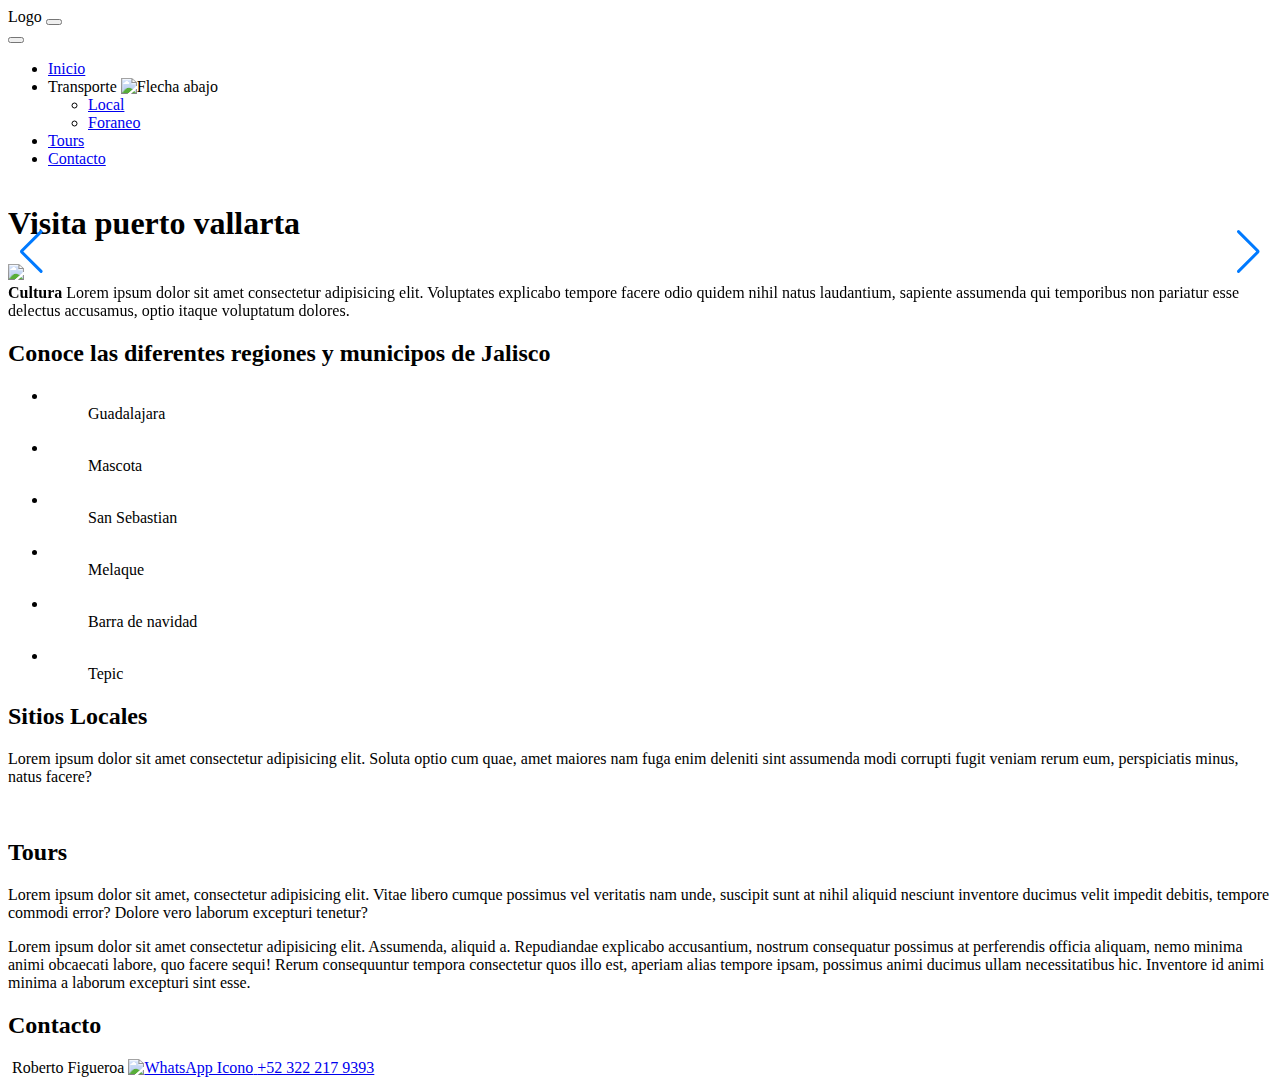
==== index.html @ b2e9001e "My first commit" ====
<!DOCTYPE html>
<html lang="es">
<head>
    <meta charset="UTF-8">
    <meta name="viewport" content="width=device-width, initial-scale=1.0">
    <title>Servicio De Transporte</title>
    <link rel="stylesheet" href="index.css">
    <!-- Font Awesome -->
    <script src="https://kit.fontawesome.com/d99f48a841.js" crossorigin="anonymous"></script>
    <!-- Google Fonts -->
    <link rel="preconnect" href="https://fonts.googleapis.com">
    <link rel="preconnect" href="https://fonts.gstatic.com" crossorigin>
    <link href="https://fonts.googleapis.com/css2?family=Caveat&family=Dancing+Script&family=Lora&display=swap"
        rel="stylesheet">
    <!-- Swiper JS -->
    <link rel="stylesheet" href="https://cdn.jsdelivr.net/npm/swiper@11/swiper-bundle.min.css" />
    <!-- Open Graph -->
    <meta property="og:title" content="Turismo Puerto Vallarta">
    <meta property="og:description" content="Servicio de Tours y transporte en puerto Vallarta Mexico">
    <meta property="og:image" content="/Imagenes/Turistico/sean-oulashin-KMn4VEeEPR8-unsplash.jpg">
    <meta property="og:image:alt" content="alt si la imagen no carga">
</head>
<body id="inicio">
    <header>
        <span class="logo">Logo</span>
        <button aria-controls="navigation" aria-expanded="false" class="bars-menu-btn"></button>
        <nav class="navbar">
            <button aria-controls="navigation" aria-expanded="true" class="close-menu-btn"></button>
            <ul id="navigation">
                <li><a href="#inicio">Inicio</a></li>
                <li id="transportes">
                    <div role="none" class="flex justify-center place-items-center gap-2">
                        <span aria-controls="tipo-transportes" aria >Transporte</span>
                        <img src="./Imagenes/SVG/caret-down-solid.svg" alt="Flecha abajo" role="none" class="smallest-w-icon">
                    </div>
                    <ul class="subnavigation" id="tipo-transportes"
                    aria-expanded="false">
                        <li aria-hidden="true"><a href="#local">Local</a></li>
                        <li aria-hidden="true"><a href="#foraneo">Foraneo</a></li>
                    </ul>
                </li>
                <li><a href="#tours">Tours</a></li>
                <li><a href="#contacto">Contacto</a></li>
            </ul>
        </nav>
    </header>
    <main id="hero">

        <section class="swiper" id="main-carrusel">
            <h1 class="title ribbon">Visita puerto vallarta</h1>
            <div class="swiper-wrapper">
                <article class="swiper-slide">
                    <img src="Imagenes/Turistico/filip-gielda-QKrLdkoYDrc-unsplash.jpg" />
                    <div class="swiper-content">
                        <strong>Cultura</strong>
                        <span>Lorem ipsum dolor sit amet consectetur adipisicing elit. Voluptates explicabo tempore facere odio quidem nihil natus laudantium, sapiente assumenda qui temporibus non pariatur esse delectus accusamus, optio itaque voluptatum dolores.</span>
                    </div>
                </article>
                <article class="swiper-slide">
                    <img src="Imagenes/Turistico/josie-josie-ybz7WB39uB4-unsplash.jpg" />
                    <div class="swiper-content">
                        <strong>Playas</strong>
                        <span>Lorem ipsum dolor, sit amet consectetur adipisicing elit. Doloribus nostrum quae fugiat distinctio unde mollitia quaerat ratione ut, illum perspiciatis ea voluptatem, quos aspernatur nobis? Explicabo eius praesentium commodi tempore.</span>
                    </div>
                </article>
                <article class="swiper-slide">
                    <img src="Imagenes/Turistico/roman-lopez-XT2qRE_T1Bs-unsplash.jpg" />
                    <div class="swiper-content">
                        <strong>Parques naturales</strong>
                        <span>Lorem, ipsum dolor sit amet consectetur adipisicing elit. Veniam suscipit ducimus aliquid, facere perspiciatis illum cumque, sapiente tenetur deleniti culpa sequi. Accusantium id perspiciatis sunt, expedita obcaecati ipsam natus incidunt?</span>
                    </div>
                </article>
                <article class="swiper-slide">
                    <img src="Imagenes/Turistico/sean-oulashin-KMn4VEeEPR8-unsplash.jpg" />
                    <div class="swiper-content">
                        <strong>Atracciones</strong>
                        <span>Lorem, ipsum dolor sit amet consectetur adipisicing elit. Laborum voluptas explicabo quibusdam dolorem quia labore, tenetur fugiat praesentium expedita soluta sequi id asperiores rem quos, aspernatur velit in a odio.</span>
                    </div>
                </article>
            </div>
            <div class="swiper-button-next"></div>
            <div class="swiper-button-prev"></div>
            <div class="swiper-pagination"></div>
        </section>
    </main>
    <section id="foraneo" class="bottom">
        <h2>Conoce las diferentes regiones y municipos de Jalisco</h2>
        <ul class="flex-container-wrap" id="foraneo-list">
            <li>
                <figure>
                    <img loading="lazy" src="./Imagenes/Locales/hotel.jpg" alt="">
                    <figcaption>
                        <span>Guadalajara</span>
                        <img src="./Imagenes/SVG/icon-location.svg" alt="">
                    </figcaption>
                </figure>
            </li>
            <li>
                <figure>
                    <img loading="lazy" src="./Imagenes/Locales/hotel.jpg" alt="">
                    <figcaption>
                        <span>Mascota</span>
                        <img src="./Imagenes/SVG/icon-location.svg" alt="">
                    </figcaption>
                </figure>
            </li>
            <li>
                <figure>
                    <img loading="lazy" src="./imagenes/locales/hotel.jpg" alt="">
                    <figcaption>
                        <span>San Sebastian</span>
                        <img src="./Imagenes/SVG/icon-location.svg" alt="">
                    </figcaption>
                </figure>
            </li>
            <li>
                <figure>
                    <img loading="lazy" src="./imagenes/locales/hotel.jpg" alt="">
                    <figcaption>
                        <span>Melaque</span>
                        <img src="./Imagenes/SVG/icon-location.svg" alt="">
                    </figcaption>
                </figure>
            </li>
            <li>
                <figure>
                    <img loading="lazy" src="./imagenes/locales/hotel.jpg" alt="">
                    <figcaption>
                        <span>Barra de navidad</span>
                        <img src="./Imagenes/SVG/icon-location.svg" alt="">
                    </figcaption>
                </figure>
            </li>
            <li>
                <figure>
                    <img loading="lazy" src="./imagenes/locales/hotel.jpg" alt="">
                    <figcaption>
                        <span>Tepic</span>
                        <img src="./Imagenes/SVG/icon-location.svg" alt="">
                    </figcaption>
                </figure>
            </li>
        </ul>
    </section>
    <section id="local" class="top">
            <div class="content">
                
                <h2>Sitios Locales</h2>
                <p class="description">Lorem ipsum dolor sit amet consectetur adipisicing elit. Soluta optio cum quae, amet maiores nam
                    fuga enim deleniti sint assumenda modi corrupti fugit veniam rerum eum, perspiciatis minus, natus facere?</p>
                <div class="flex-container-wrap">
                    <img class="sml-icon" src="./Imagenes/SVG/cafe.svg" alt="">
                    <img class="sml-icon" src="./Imagenes/SVG/hotel.svg" alt="">
                    <img class="sml-icon" src="./Imagenes/SVG/restaurant.svg" alt="">
                </div>
            </div>
            
    </section>
    <section id="tours">
        <h2>Tours</h2>
        <p>Lorem ipsum dolor sit amet, consectetur adipisicing elit. Vitae libero cumque possimus vel veritatis nam unde, suscipit sunt at nihil aliquid nesciunt inventore ducimus velit impedit debitis, tempore commodi error? Dolore vero laborum excepturi tenetur?</p>
        <p>Lorem ipsum dolor sit amet consectetur adipisicing elit. Assumenda, aliquid a. Repudiandae explicabo accusantium, nostrum consequatur possimus at perferendis officia aliquam, nemo minima animi obcaecati labore, quo facere sequi! Rerum consequuntur tempora consectetur quos illo est, aperiam alias tempore ipsam, possimus animi ducimus ullam necessitatibus hic. Inventore id animi minima a laborum excepturi sint esse.</p>
        
    </section>
    <section id="contacto">
        <h2 >Contacto</h2>
        <img class="qr-code" src="./Imagenes/qr-code.png" alt="">
        <span class="contact-name">Roberto Figueroa</span>
        <a href="https://wa.me/523222179393" target="_blank" class="contact-whatsapp-link">
            <img src="Imagenes/SVG/whatsapp.svg" alt="WhatsApp Icono" class="sml-icon">
            <span aria-label="Numero telefonico" class="contact-phone">+52 322 217 9393</span>
        </a>
        
    </section>
    
    <!-- Swiper JS -->
    <script src="https://cdn.jsdelivr.net/npm/swiper@11/swiper-bundle.min.js"></script>
    <!-- Script -->
    <script src="index.js"></script>
</body>
</html>
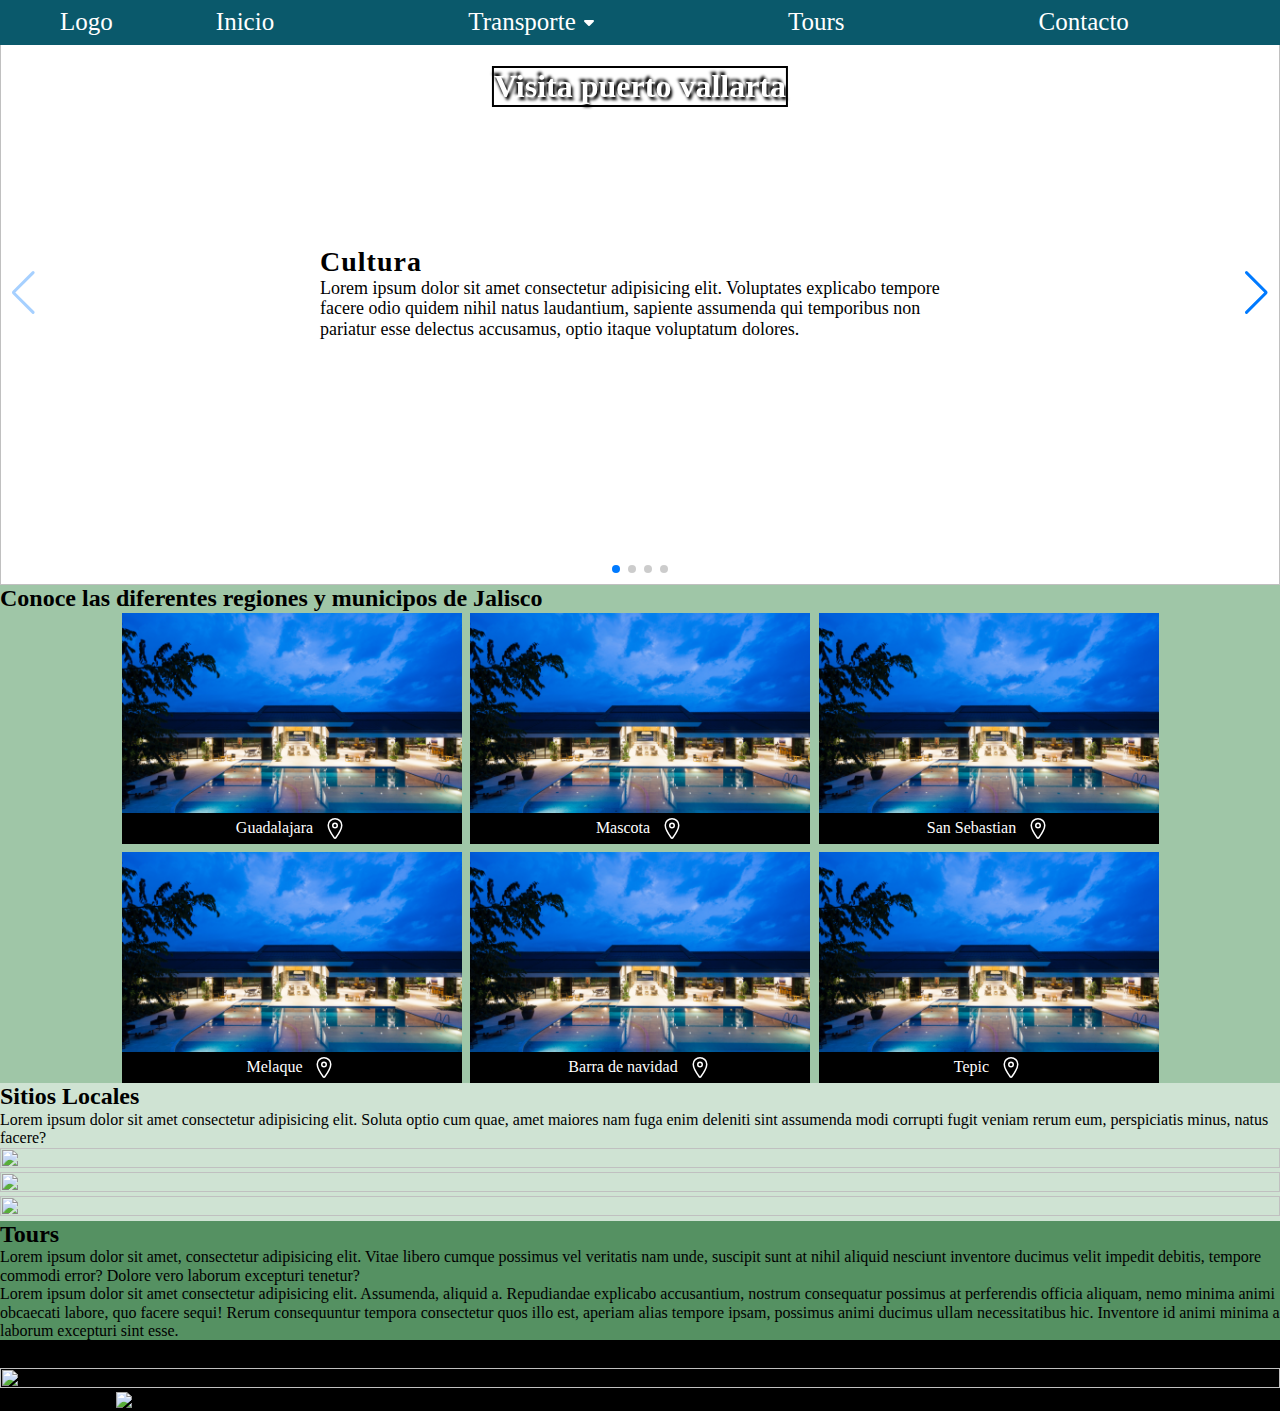
==== commit 02c07894: "structure of the page" ====
--- a/index.html
+++ b/index.html
@@ -4,6 +4,8 @@
     <meta charset="UTF-8">
     <meta name="viewport" content="width=device-width, initial-scale=1.0">
     <title>Servicio De Transporte</title>
+    <!-- Style -->
+    <link rel="stylesheet" href="./normalize.css">
     <link rel="stylesheet" href="index.css">
     <!-- Font Awesome -->
     <script src="https://kit.fontawesome.com/d99f48a841.js" crossorigin="anonymous"></script>
@@ -17,7 +19,7 @@
     <!-- Open Graph -->
     <meta property="og:title" content="Turismo Puerto Vallarta">
     <meta property="og:description" content="Servicio de Tours y transporte en puerto Vallarta Mexico">
-    <meta property="og:image" content="/Imagenes/Turistico/sean-oulashin-KMn4VEeEPR8-unsplash.jpg">
+    <meta property="og:image" content="/images/tour/sean-oulashin-KMn4VEeEPR8-unsplash.jpg">
     <meta property="og:image:alt" content="alt si la imagen no carga">
 </head>
 <body id="inicio">
@@ -29,9 +31,9 @@
             <ul id="navigation">
                 <li><a href="#inicio">Inicio</a></li>
                 <li id="transportes">
-                    <div role="none" class="flex justify-center place-items-center gap-2">
+                    <div role="none" class="flex-center">
                         <span aria-controls="tipo-transportes" aria >Transporte</span>
-                        <img src="./Imagenes/SVG/caret-down-solid.svg" alt="Flecha abajo" role="none" class="smallest-w-icon">
+                        <img src="./images/svg/caret-down-solid.svg" alt="Flecha abajo" role="none" class="smallest-w-icon">
                     </div>
                     <ul class="subnavigation" id="tipo-transportes"
                     aria-expanded="false">
@@ -45,33 +47,32 @@
         </nav>
     </header>
     <main id="hero">
-
         <section class="swiper" id="main-carrusel">
-            <h1 class="title ribbon">Visita puerto vallarta</h1>
+            <h1 class="title">Visita puerto vallarta</h1>
             <div class="swiper-wrapper">
                 <article class="swiper-slide">
-                    <img src="Imagenes/Turistico/filip-gielda-QKrLdkoYDrc-unsplash.jpg" />
+                    <img src="images/hero/brandon-morgan-GxbFfu6yRN0-unsplash.jpg" />
                     <div class="swiper-content">
                         <strong>Cultura</strong>
                         <span>Lorem ipsum dolor sit amet consectetur adipisicing elit. Voluptates explicabo tempore facere odio quidem nihil natus laudantium, sapiente assumenda qui temporibus non pariatur esse delectus accusamus, optio itaque voluptatum dolores.</span>
                     </div>
                 </article>
                 <article class="swiper-slide">
-                    <img src="Imagenes/Turistico/josie-josie-ybz7WB39uB4-unsplash.jpg" />
+                    <img src="images/hero/filip-gielda-QKrLdkoYDrc-unsplash.jpg" />
                     <div class="swiper-content">
                         <strong>Playas</strong>
                         <span>Lorem ipsum dolor, sit amet consectetur adipisicing elit. Doloribus nostrum quae fugiat distinctio unde mollitia quaerat ratione ut, illum perspiciatis ea voluptatem, quos aspernatur nobis? Explicabo eius praesentium commodi tempore.</span>
                     </div>
                 </article>
                 <article class="swiper-slide">
-                    <img src="Imagenes/Turistico/roman-lopez-XT2qRE_T1Bs-unsplash.jpg" />
+                    <img src="images/hero/josie-josie-ybz7WB39uB4-unsplash.jpg" />
                     <div class="swiper-content">
                         <strong>Parques naturales</strong>
                         <span>Lorem, ipsum dolor sit amet consectetur adipisicing elit. Veniam suscipit ducimus aliquid, facere perspiciatis illum cumque, sapiente tenetur deleniti culpa sequi. Accusantium id perspiciatis sunt, expedita obcaecati ipsam natus incidunt?</span>
                     </div>
                 </article>
                 <article class="swiper-slide">
-                    <img src="Imagenes/Turistico/sean-oulashin-KMn4VEeEPR8-unsplash.jpg" />
+                    <img src="images/hero/nicole-herrero-ML6ZcnEwd-w-unsplash.jpg" />
                     <div class="swiper-content">
                         <strong>Atracciones</strong>
                         <span>Lorem, ipsum dolor sit amet consectetur adipisicing elit. Laborum voluptas explicabo quibusdam dolorem quia labore, tenetur fugiat praesentium expedita soluta sequi id asperiores rem quos, aspernatur velit in a odio.</span>
@@ -88,55 +89,55 @@
         <ul class="flex-container-wrap" id="foraneo-list">
             <li>
                 <figure>
-                    <img loading="lazy" src="./Imagenes/Locales/hotel.jpg" alt="">
+                    <img loading="lazy" src="./images/local/fernando-alvarez-rodriguez-M7GddPqJowg-unsplash.jpg" alt="">
                     <figcaption>
                         <span>Guadalajara</span>
-                        <img src="./Imagenes/SVG/icon-location.svg" alt="">
+                        <img src="./images/svg/icon-location.svg"  alt="">
                     </figcaption>
                 </figure>
             </li>
             <li>
                 <figure>
-                    <img loading="lazy" src="./Imagenes/Locales/hotel.jpg" alt="">
+                    <img loading="lazy" src="./images/local/fernando-alvarez-rodriguez-M7GddPqJowg-unsplash.jpg" alt="">
                     <figcaption>
                         <span>Mascota</span>
-                        <img src="./Imagenes/SVG/icon-location.svg" alt="">
+                        <img src="./images/svg/icon-location.svg" alt="">
                     </figcaption>
                 </figure>
             </li>
             <li>
                 <figure>
-                    <img loading="lazy" src="./imagenes/locales/hotel.jpg" alt="">
+                    <img loading="lazy" src="./images/local/fernando-alvarez-rodriguez-M7GddPqJowg-unsplash.jpg" alt="">
                     <figcaption>
                         <span>San Sebastian</span>
-                        <img src="./Imagenes/SVG/icon-location.svg" alt="">
+                        <img src="./images/svg/icon-location.svg" alt="">
                     </figcaption>
                 </figure>
             </li>
             <li>
                 <figure>
-                    <img loading="lazy" src="./imagenes/locales/hotel.jpg" alt="">
+                    <img loading="lazy" src="./images/local/fernando-alvarez-rodriguez-M7GddPqJowg-unsplash.jpg" alt="">
                     <figcaption>
                         <span>Melaque</span>
-                        <img src="./Imagenes/SVG/icon-location.svg" alt="">
+                        <img src="./images/svg/icon-location.svg" alt="">
                     </figcaption>
                 </figure>
             </li>
             <li>
                 <figure>
-                    <img loading="lazy" src="./imagenes/locales/hotel.jpg" alt="">
+                    <img loading="lazy" src="./images/local/fernando-alvarez-rodriguez-M7GddPqJowg-unsplash.jpg" alt="">
                     <figcaption>
                         <span>Barra de navidad</span>
-                        <img src="./Imagenes/SVG/icon-location.svg" alt="">
+                        <img src="./images/svg/icon-location.svg" alt="">
                     </figcaption>
                 </figure>
             </li>
             <li>
                 <figure>
-                    <img loading="lazy" src="./imagenes/locales/hotel.jpg" alt="">
+                    <img loading="lazy" src="./images/local/fernando-alvarez-rodriguez-M7GddPqJowg-unsplash.jpg" alt="">
                     <figcaption>
                         <span>Tepic</span>
-                        <img src="./Imagenes/SVG/icon-location.svg" alt="">
+                        <img src="./images/svg/icon-location.svg" alt="">
                     </figcaption>
                 </figure>
             </li>
@@ -149,9 +150,9 @@
                 <p class="description">Lorem ipsum dolor sit amet consectetur adipisicing elit. Soluta optio cum quae, amet maiores nam
                     fuga enim deleniti sint assumenda modi corrupti fugit veniam rerum eum, perspiciatis minus, natus facere?</p>
                 <div class="flex-container-wrap">
-                    <img class="sml-icon" src="./Imagenes/SVG/cafe.svg" alt="">
-                    <img class="sml-icon" src="./Imagenes/SVG/hotel.svg" alt="">
-                    <img class="sml-icon" src="./Imagenes/SVG/restaurant.svg" alt="">
+                    <img class="sml-icon" src="./images/SVG/cafe.svg" alt="">
+                    <img class="sml-icon" src="./images/SVG/hotel.svg" alt="">
+                    <img class="sml-icon" src="./images/SVG/restaurant.svg" alt="">
                 </div>
             </div>
             
@@ -164,10 +165,10 @@
     </section>
     <section id="contacto">
         <h2 >Contacto</h2>
-        <img class="qr-code" src="./Imagenes/qr-code.png" alt="">
+        <img class="qr-code" src="./images/tour//qr-code.png" alt="">
         <span class="contact-name">Roberto Figueroa</span>
         <a href="https://wa.me/523222179393" target="_blank" class="contact-whatsapp-link">
-            <img src="Imagenes/SVG/whatsapp.svg" alt="WhatsApp Icono" class="sml-icon">
+            <img src="images/tour//SVG/whatsapp.svg" alt="WhatsApp Icono" class="sml-icon">
             <span aria-label="Numero telefonico" class="contact-phone">+52 322 217 9393</span>
         </a>
         
--- a/index.css
+++ b/index.css
@@ -0,0 +1,231 @@
+* {
+    margin: 0;
+    padding: 0;
+    box-sizing: border-box;
+}
+html {
+    font-size: 62.5%;
+    scroll-behavior: smooth;
+}
+/* Variables */
+:root{
+    --small-icon-size:2.5rem;
+    --_Header-bg-color:#0a596b;
+    --_Header-font-color:#fff;
+    --_Header-font-size:2.5rem;
+    --_Header-padding-vertical:.8rem;
+    --_Header-padding-horizontal: 6rem;
+    --_Hero-Title-font_color:#fff;
+    --_Hero-Title-font_size:2.8rem;
+    --_Hero-content-Title-font_size:2.1rem;
+    --_Hero-content-text-font_size:1.8rem;
+    --_foraneo-background-color:#9fc6a7;
+    --_local-background-color:#cfe3d3;
+    --_tours-background-color:#559162;
+    --_contacto-background-color:#000;
+    --foraneo-picture-legend_bg-color:#000;
+    --foraneo-picture-legend_font-folor:#fff;
+    }
+body {
+    font-size: 1.6rem;
+}
+
+/* Header */
+header {
+    position: fixed;
+    width: 100%;
+    inset: 0;
+    height: fit-content;
+    background-color: var(--_Header-bg-color);
+    color: var(--_Header-font-color);
+    display: flex;
+    align-items: center;
+    justify-content: space-between;
+    gap: 1.2rem;
+    font-size: var(--_Header-font-size);
+    padding: var(--_Header-padding-vertical) var(--_Header-padding-horizontal);
+    z-index: 999;
+}
+.navbar {
+    display: flex;
+    width: 100%;
+    position: relative;
+}
+.navbar #navigation {
+    display: flex;
+    align-items: center;
+    justify-content: space-around;
+    width: 100%;
+    gap: 1.2rem;
+}
+#navigation > li {
+    position: relative;
+    display: flex;
+    flex-direction: column;
+    align-items: center;
+    justify-content: center;
+}
+#navigation > li:hover {
+    background-color: #000;
+}
+#navigation > li .subnavigation {
+    background-color: hsl(191, 83%, 33%);
+    position: absolute;
+    width: 100%;
+    bottom: calc((var(--_Header-font-size) + var(--_Header-padding-vertical) * 2) * -1);
+    padding: 0.8rem;
+    transform: translateY(50%);
+    display: none;
+}
+.subnavigation > *:hover {
+    background-color: hsl(191, 83%, 43%);
+}
+/* Menu btns */
+.bars-menu-btn,
+.close-menu-btn{
+    width: var(--small-icon-size);
+    height: var(--small-icon-size);
+    background-color: #000;
+    aspect-ratio: 1;
+    display: none;
+}
+.bars-menu-btn {
+    background: url('images/svg/bars-solid.svg') no-repeat center/cover;
+}
+.close-menu-btn{
+    background: url('images/svg/xmark-solid.svg') no-repeat center/cover;
+}
+/* Hero */
+#hero {
+    position: relative;
+}
+.title {
+    position: absolute;
+    top: calc(var(--_Header-font-size) * 2 + var(--_Header-padding-vertical) * 2 );
+    color: #fff;
+    text-shadow: 2px 3px 3px black,
+    -2px -3px 3px black;
+    border: 2px solid black;
+    text-align: center;
+    z-index: 200;
+    left: 50%;
+    transform: translateX(-50%);
+}
+/* ====SWIPER JS===== */
+.swiper {
+    width: 100%;
+    height: 100%;
+}
+#main-carrusel {
+    height: 65vh;
+}
+#main-carrusel img {
+    display: block;
+    width: 100%;
+    height: 100%;
+    height: 65vh !important;
+}
+.swiper-slide {
+    background-position: center;
+    background-size: cover;
+}
+/* Swiper Texto */
+.swiper-content {
+    position: absolute;
+    z-index: 200;
+    inset: 0;
+    top: 50%;
+    left: 50%;
+    width: fit-content;
+    height: fit-content;
+    background-color: #fff;
+    transform: translate(-50%,-50%);
+    display: grid;
+}
+.swiper-content strong {
+    font-size: var(--_Hero-Title-font_size);
+    letter-spacing: 1px;
+}
+.swiper-content span {
+    font-size: var(--_Hero-content-text-font_size);
+}
+
+/* =====FORANEO===== */
+#foraneo{
+    background-color: var(--_foraneo-background-color);
+}
+#foraneo-list{
+    width: 100%;
+    gap: 0.85rem;
+}
+#foraneo-list img {
+    max-width: 340px;
+}
+#foraneo figure {
+    position: relative;
+}
+figure figcaption {
+    position: absolute;
+    border: 3px solid black;
+    width: 100%;
+    bottom: 0;
+    background-color: var(--foraneo-picture-legend_bg-color);
+    color: var(--foraneo-picture-legend_font-folor);
+    display: flex;
+    align-items: center;
+    justify-content: center;
+    gap: 1rem;
+    padding: 0 2.5rem;
+}
+figcaption img {
+    height: fit-content !important;
+    width: fit-content !important;
+}
+/* =====LOCAL===== */
+#local{
+    background-color: var(--_local-background-color);
+}
+/* =====TOURS===== */
+#tours{
+    background-color: var(--_tours-background-color);
+}
+/* =====CONTACTO===== */
+#contacto{
+    background-color: var(--_contacto-background-color);
+}
+/* Generic */
+.flex-container-wrap {
+    display: flex;
+    flex-wrap: wrap;
+    align-items: center;
+    justify-content: center;
+}
+img {
+    width: 100%;
+    height: 100%;
+    object-fit: cover;
+}
+.flex-center {
+    display: flex;
+    align-items: center;
+    justify-content: center;
+    gap: 0.8rem;
+}
+li {
+    list-style: none;
+}
+a,
+a:visited {
+    color: inherit;
+    text-decoration: none;
+}
+
+.small-w-icon {
+    width: 3rem;
+    height: 100%;
+}
+.smallest-w-icon {
+    width: 1rem;
+    height: 100%;
+}
+
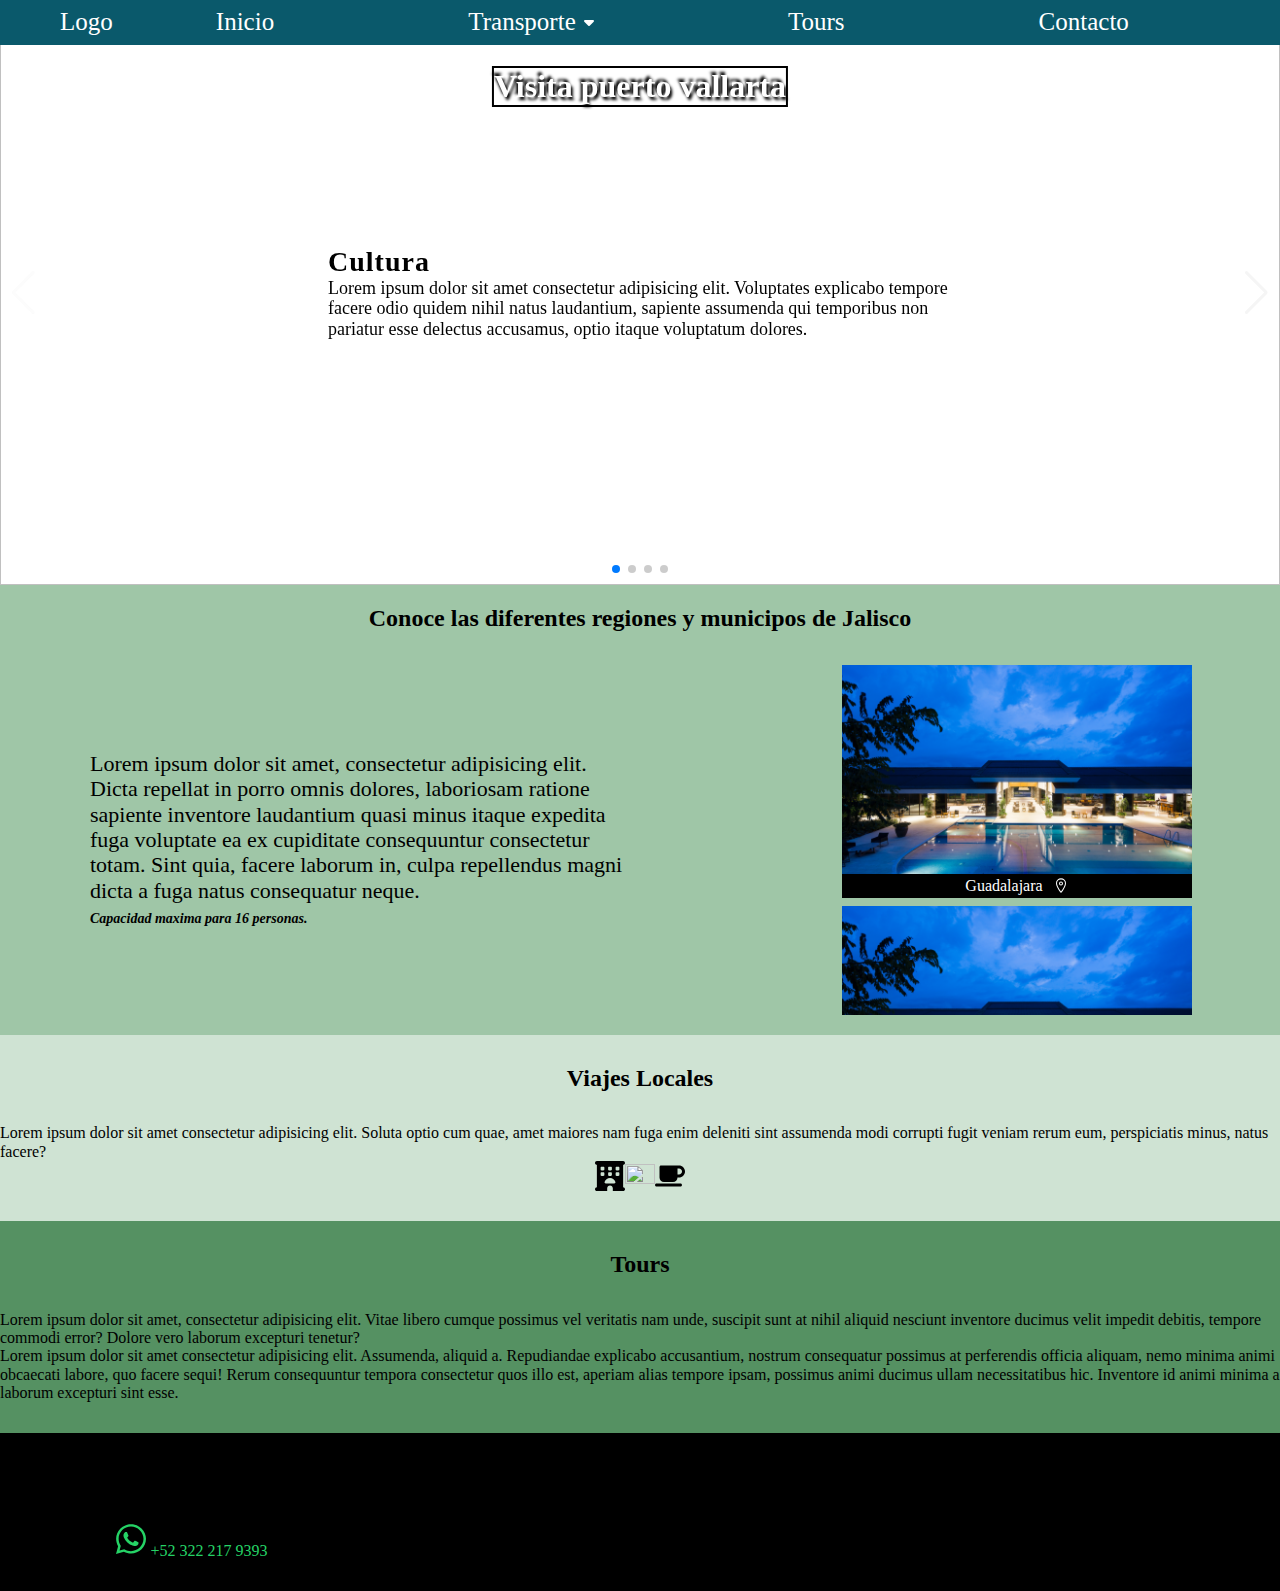
==== commit c7695db2: "first live page test" ====
--- a/index.html
+++ b/index.html
@@ -86,6 +86,12 @@
     </main>
     <section id="foraneo" class="bottom">
         <h2>Conoce las diferentes regiones y municipos de Jalisco</h2>
+        <div id="foraneo-description">
+            <p>Lorem ipsum dolor sit amet, consectetur adipisicing elit. Dicta repellat in porro omnis dolores, laboriosam ratione
+                sapiente inventore laudantium quasi minus itaque expedita fuga voluptate ea ex cupiditate consequuntur consectetur
+                totam. Sint quia, facere laborum in, culpa repellendus magni dicta a fuga natus consequatur neque.</p>
+                <span class="small-letter bold">Capacidad maxima para 16 personas.</span>
+        </div>
         <ul class="flex-container-wrap" id="foraneo-list">
             <li>
                 <figure>
@@ -145,14 +151,13 @@
     </section>
     <section id="local" class="top">
             <div class="content">
-                
-                <h2>Sitios Locales</h2>
+                <h2>Viajes Locales</h2>
                 <p class="description">Lorem ipsum dolor sit amet consectetur adipisicing elit. Soluta optio cum quae, amet maiores nam
                     fuga enim deleniti sint assumenda modi corrupti fugit veniam rerum eum, perspiciatis minus, natus facere?</p>
                 <div class="flex-container-wrap">
-                    <img class="sml-icon" src="./images/SVG/cafe.svg" alt="">
-                    <img class="sml-icon" src="./images/SVG/hotel.svg" alt="">
-                    <img class="sml-icon" src="./images/SVG/restaurant.svg" alt="">
+                    <img class="small-w-icon" src="./images/svg/hotel-solid.svg" alt="">
+                    <img class="small-w-icon" src="./images/SVG/utensils-solid.svg" alt="">
+                    <img class="small-w-icon" src="./images/svg/mug-saucer-solid.svg" alt="">
                 </div>
             </div>
             
@@ -165,10 +170,9 @@
     </section>
     <section id="contacto">
         <h2 >Contacto</h2>
-        <img class="qr-code" src="./images/tour//qr-code.png" alt="">
         <span class="contact-name">Roberto Figueroa</span>
         <a href="https://wa.me/523222179393" target="_blank" class="contact-whatsapp-link">
-            <img src="images/tour//SVG/whatsapp.svg" alt="WhatsApp Icono" class="sml-icon">
+            <img src="images/svg/whatsapp.svg" alt="WhatsApp Icono" class="small-w-icon">
             <span aria-label="Numero telefonico" class="contact-phone">+52 322 217 9393</span>
         </a>
         
--- a/index.css
+++ b/index.css
@@ -25,6 +25,7 @@
     --_contacto-background-color:#000;
     --foraneo-picture-legend_bg-color:#000;
     --foraneo-picture-legend_font-folor:#fff;
+    --body_font-size:1.6rem;
     }
 body {
     font-size: 1.6rem;
@@ -129,6 +130,10 @@
     background-position: center;
     background-size: cover;
 }
+#main-carrusel > .swiper-button-next,
+#main-carrusel > .swiper-button-prev {
+    color: whitesmoke;
+}
 /* Swiper Texto */
 .swiper-content {
     position: absolute;
@@ -138,7 +143,9 @@
     left: 50%;
     width: fit-content;
     height: fit-content;
-    background-color: #fff;
+    background-color: #ffffffaf;
+    padding: 1rem 0.8rem;
+    border-radius: 2.4rem;
     transform: translate(-50%,-50%);
     display: grid;
 }
@@ -153,13 +160,30 @@
 /* =====FORANEO===== */
 #foraneo{
     background-color: var(--_foraneo-background-color);
+    display: grid;
+    grid-template-columns: 1fr 1fr;
+    place-content: center;
+    place-items: center;
+    padding: 2rem 8rem;
+}
+#foraneo h2 {
+    grid-column: 1/3;
+}
+#foraneo-description {
+    grid-column: 1/2;
+    padding: 2rem 1rem;
+    font-size: 2.2rem;
 }
 #foraneo-list{
     width: 100%;
     gap: 0.85rem;
-}
-#foraneo-list img {
-    max-width: 340px;
+    overflow-y: scroll;
+    max-height: 350px;
+    position: relative;
+}
+#foraneo-list > li {
+    margin-left: auto;
+    margin-right: 0.8rem;
 }
 #foraneo figure {
     position: relative;
@@ -169,17 +193,21 @@
     border: 3px solid black;
     width: 100%;
     bottom: 0;
+    right: 0;
     background-color: var(--foraneo-picture-legend_bg-color);
     color: var(--foraneo-picture-legend_font-folor);
     display: flex;
     align-items: center;
     justify-content: center;
     gap: 1rem;
-    padding: 0 2.5rem;
+    
+}
+figure img {
+    max-width: 350px;
+    display: block;
 }
 figcaption img {
-    height: fit-content !important;
-    width: fit-content !important;
+    max-width: var(--body_font-size);
 }
 /* =====LOCAL===== */
 #local{
@@ -193,7 +221,17 @@
 #contacto{
     background-color: var(--_contacto-background-color);
 }
+.contact-phone {
+    color: #25D366;
+}
 /* Generic */
+h2 {
+    text-align: center;
+    margin-bottom: calc(var(--body_font-size) * 2);
+}
+section {
+    padding: 3rem 0;
+}
 .flex-container-wrap {
     display: flex;
     flex-wrap: wrap;
@@ -229,3 +267,10 @@
     height: 100%;
 }
 
+.small-letter {
+    font-size: 1.4rem;
+    font-style: italic;
+}
+.bold {
+    font-weight: bold;
+}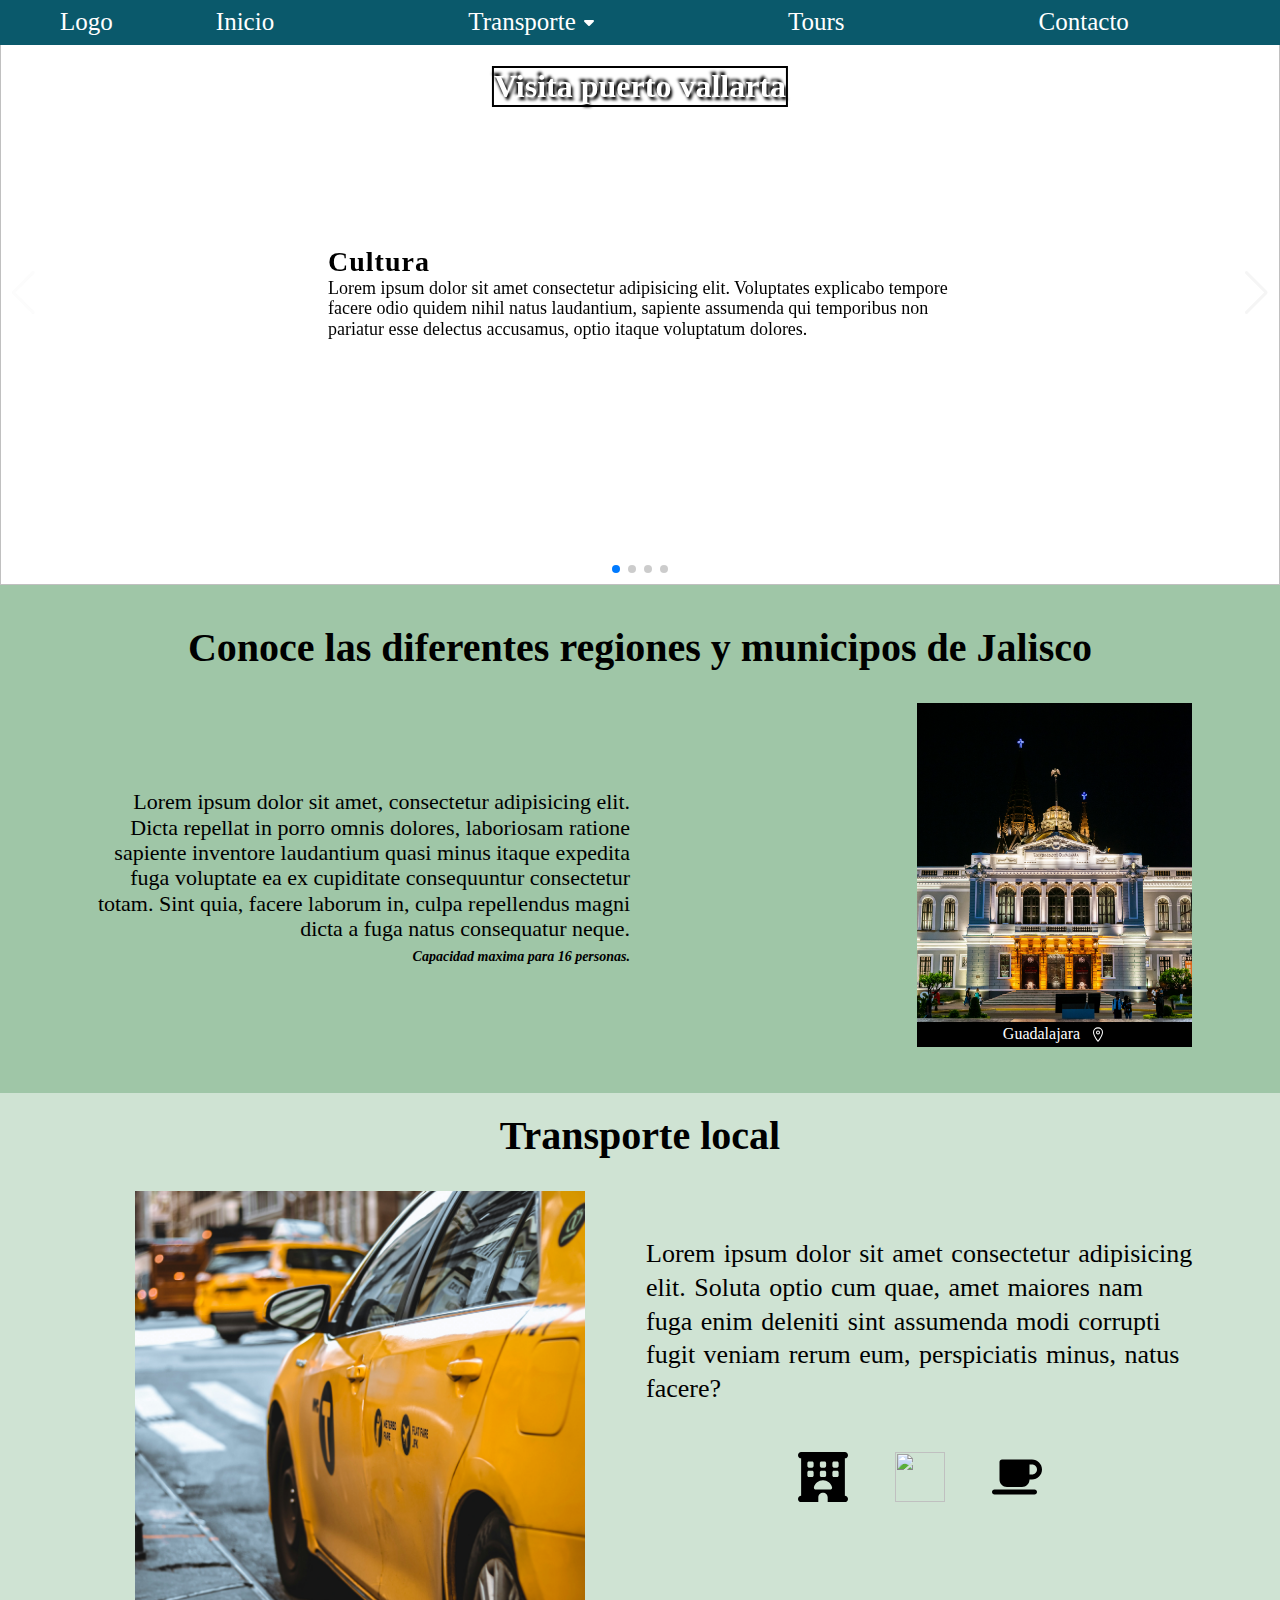
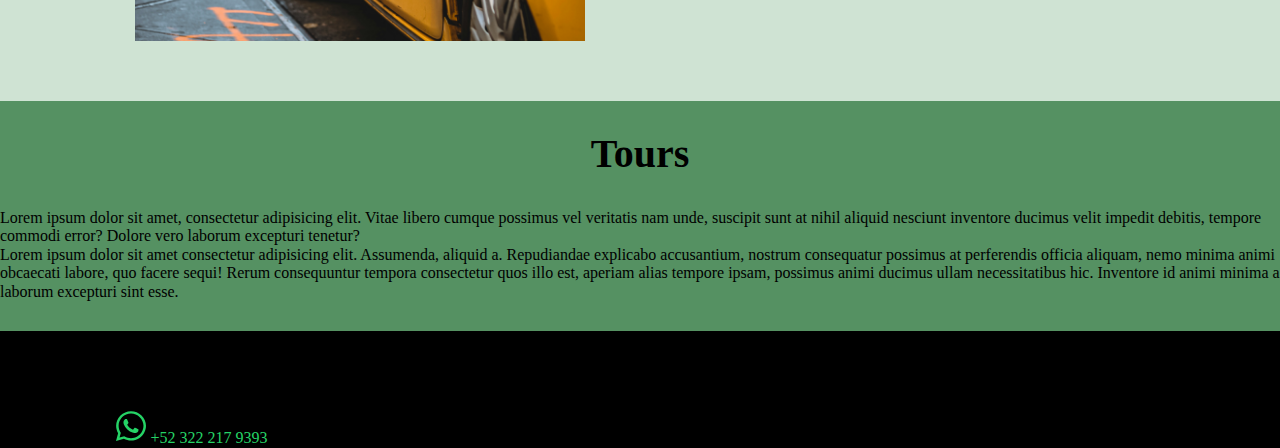
==== commit e5e088eb: "second version" ====
--- a/index.html
+++ b/index.html
@@ -84,7 +84,7 @@
             <div class="swiper-pagination"></div>
         </section>
     </main>
-    <section id="foraneo" class="bottom">
+    <section id="foraneo">
         <h2>Conoce las diferentes regiones y municipos de Jalisco</h2>
         <div id="foraneo-description">
             <p>Lorem ipsum dolor sit amet, consectetur adipisicing elit. Dicta repellat in porro omnis dolores, laboriosam ratione
@@ -95,7 +95,7 @@
         <ul class="flex-container-wrap" id="foraneo-list">
             <li>
                 <figure>
-                    <img loading="lazy" src="./images/local/fernando-alvarez-rodriguez-M7GddPqJowg-unsplash.jpg" alt="">
+                    <img loading="lazy" src="./images/foraneo/roman-lopez-XT2qRE_T1Bs-unsplash.jpg" alt="">
                     <figcaption>
                         <span>Guadalajara</span>
                         <img src="./images/svg/icon-location.svg"  alt="">
@@ -104,7 +104,7 @@
             </li>
             <li>
                 <figure>
-                    <img loading="lazy" src="./images/local/fernando-alvarez-rodriguez-M7GddPqJowg-unsplash.jpg" alt="">
+                    <img loading="lazy" src="./images/foraneo/roman-lopez-XT2qRE_T1Bs-unsplash.jpg" alt="">
                     <figcaption>
                         <span>Mascota</span>
                         <img src="./images/svg/icon-location.svg" alt="">
@@ -113,7 +113,7 @@
             </li>
             <li>
                 <figure>
-                    <img loading="lazy" src="./images/local/fernando-alvarez-rodriguez-M7GddPqJowg-unsplash.jpg" alt="">
+                    <img loading="lazy" src="./images/foraneo/roman-lopez-XT2qRE_T1Bs-unsplash.jpg" alt="">
                     <figcaption>
                         <span>San Sebastian</span>
                         <img src="./images/svg/icon-location.svg" alt="">
@@ -122,7 +122,7 @@
             </li>
             <li>
                 <figure>
-                    <img loading="lazy" src="./images/local/fernando-alvarez-rodriguez-M7GddPqJowg-unsplash.jpg" alt="">
+                    <img loading="lazy" src="./images/foraneo/roman-lopez-XT2qRE_T1Bs-unsplash.jpg" alt="">
                     <figcaption>
                         <span>Melaque</span>
                         <img src="./images/svg/icon-location.svg" alt="">
@@ -131,7 +131,7 @@
             </li>
             <li>
                 <figure>
-                    <img loading="lazy" src="./images/local/fernando-alvarez-rodriguez-M7GddPqJowg-unsplash.jpg" alt="">
+                    <img loading="lazy" src="./images/foraneo/roman-lopez-XT2qRE_T1Bs-unsplash.jpg" alt="">
                     <figcaption>
                         <span>Barra de navidad</span>
                         <img src="./images/svg/icon-location.svg" alt="">
@@ -140,7 +140,7 @@
             </li>
             <li>
                 <figure>
-                    <img loading="lazy" src="./images/local/fernando-alvarez-rodriguez-M7GddPqJowg-unsplash.jpg" alt="">
+                    <img loading="lazy" src="./images/foraneo/roman-lopez-XT2qRE_T1Bs-unsplash.jpg" alt="">
                     <figcaption>
                         <span>Tepic</span>
                         <img src="./images/svg/icon-location.svg" alt="">
@@ -149,18 +149,24 @@
             </li>
         </ul>
     </section>
-    <section id="local" class="top">
-            <div class="content">
-                <h2>Viajes Locales</h2>
-                <p class="description">Lorem ipsum dolor sit amet consectetur adipisicing elit. Soluta optio cum quae, amet maiores nam
-                    fuga enim deleniti sint assumenda modi corrupti fugit veniam rerum eum, perspiciatis minus, natus facere?</p>
-                <div class="flex-container-wrap">
-                    <img class="small-w-icon" src="./images/svg/hotel-solid.svg" alt="">
-                    <img class="small-w-icon" src="./images/SVG/utensils-solid.svg" alt="">
-                    <img class="small-w-icon" src="./images/svg/mug-saucer-solid.svg" alt="">
-                </div>
-            </div>
-            
+    <section id="local" >
+                <h2>Transporte local</h2>
+                <div class="grid-container">
+                    <div class="flex-container-col">
+                        <img src="./images/local/scott-gummerson-4gTA4jCQzg8-unsplash.jpg" alt="" id="vehicle">
+                    </div>
+                    <div class="flex-container-col">
+                        <p class="description">Lorem ipsum dolor sit amet consectetur adipisicing elit. Soluta optio cum quae, amet maiores
+                            nam
+                            fuga enim deleniti sint assumenda modi corrupti fugit veniam rerum eum, perspiciatis minus, natus facere?</p>
+                        <div class="flex-container-wrap" id="local-service-icons">
+                            <img class="small-w-icon" src="./images/svg/hotel-solid.svg" alt="">
+                            <img class="small-w-icon" src="./images/SVG/utensils-solid.svg" alt="">
+                            <img class="small-w-icon" src="./images/svg/mug-saucer-solid.svg" alt="">
+                    
+                        </div>
+                    </div>
+                </div>        
     </section>
     <section id="tours">
         <h2>Tours</h2>
@@ -168,7 +174,7 @@
         <p>Lorem ipsum dolor sit amet consectetur adipisicing elit. Assumenda, aliquid a. Repudiandae explicabo accusantium, nostrum consequatur possimus at perferendis officia aliquam, nemo minima animi obcaecati labore, quo facere sequi! Rerum consequuntur tempora consectetur quos illo est, aperiam alias tempore ipsam, possimus animi ducimus ullam necessitatibus hic. Inventore id animi minima a laborum excepturi sint esse.</p>
         
     </section>
-    <section id="contacto">
+    <footer id="contacto">
         <h2 >Contacto</h2>
         <span class="contact-name">Roberto Figueroa</span>
         <a href="https://wa.me/523222179393" target="_blank" class="contact-whatsapp-link">
@@ -176,7 +182,7 @@
             <span aria-label="Numero telefonico" class="contact-phone">+52 322 217 9393</span>
         </a>
         
-    </section>
+    </foote>
     
     <!-- Swiper JS -->
     <script src="https://cdn.jsdelivr.net/npm/swiper@11/swiper-bundle.min.js"></script>
--- a/index.css
+++ b/index.css
@@ -13,6 +13,7 @@
     --_Header-bg-color:#0a596b;
     --_Header-font-color:#fff;
     --_Header-font-size:2.5rem;
+    --_H2-font-size:4rem;
     --_Header-padding-vertical:.8rem;
     --_Header-padding-horizontal: 6rem;
     --_Hero-Title-font_color:#fff;
@@ -164,7 +165,7 @@
     grid-template-columns: 1fr 1fr;
     place-content: center;
     place-items: center;
-    padding: 2rem 8rem;
+    padding: 4rem 8rem;
 }
 #foraneo h2 {
     grid-column: 1/3;
@@ -173,6 +174,7 @@
     grid-column: 1/2;
     padding: 2rem 1rem;
     font-size: 2.2rem;
+    text-align: end;
 }
 #foraneo-list{
     width: 100%;
@@ -203,7 +205,7 @@
     
 }
 figure img {
-    max-width: 350px;
+    max-width: 275px;
     display: block;
 }
 figcaption img {
@@ -212,6 +214,42 @@
 /* =====LOCAL===== */
 #local{
     background-color: var(--_local-background-color);
+    display: flex;
+    flex-direction: column;
+    padding: 2rem 8rem;
+}
+.grid-container {
+    display: grid;
+    grid-template-columns: 1fr 1fr;
+    padding-bottom: 4rem;
+}
+.flex-container-col {
+    display: flex;
+    flex-direction: column;
+    align-items: center;
+
+}
+#local .flex-container-col:nth-child(2) {
+    font-size: 2.6rem;
+    line-height: 130%;
+    word-spacing: 2px;
+    padding: 4.6rem .6rem 0 .6rem;
+}
+
+#vehicle {
+    max-width: 450px;
+    aspect-ratio: 1;
+}
+#local-service-icons {
+    gap: 4.7rem;
+    width: 100% ;
+    justify-content: center;
+    margin-top: 4.6rem;
+}
+#local-service-icons img {
+    width: 5rem;
+    height: 100%;
+    object-fit: contain;
 }
 /* =====TOURS===== */
 #tours{
@@ -227,6 +265,7 @@
 /* Generic */
 h2 {
     text-align: center;
+    font-size: var(--_H2-font-size);
     margin-bottom: calc(var(--body_font-size) * 2);
 }
 section {
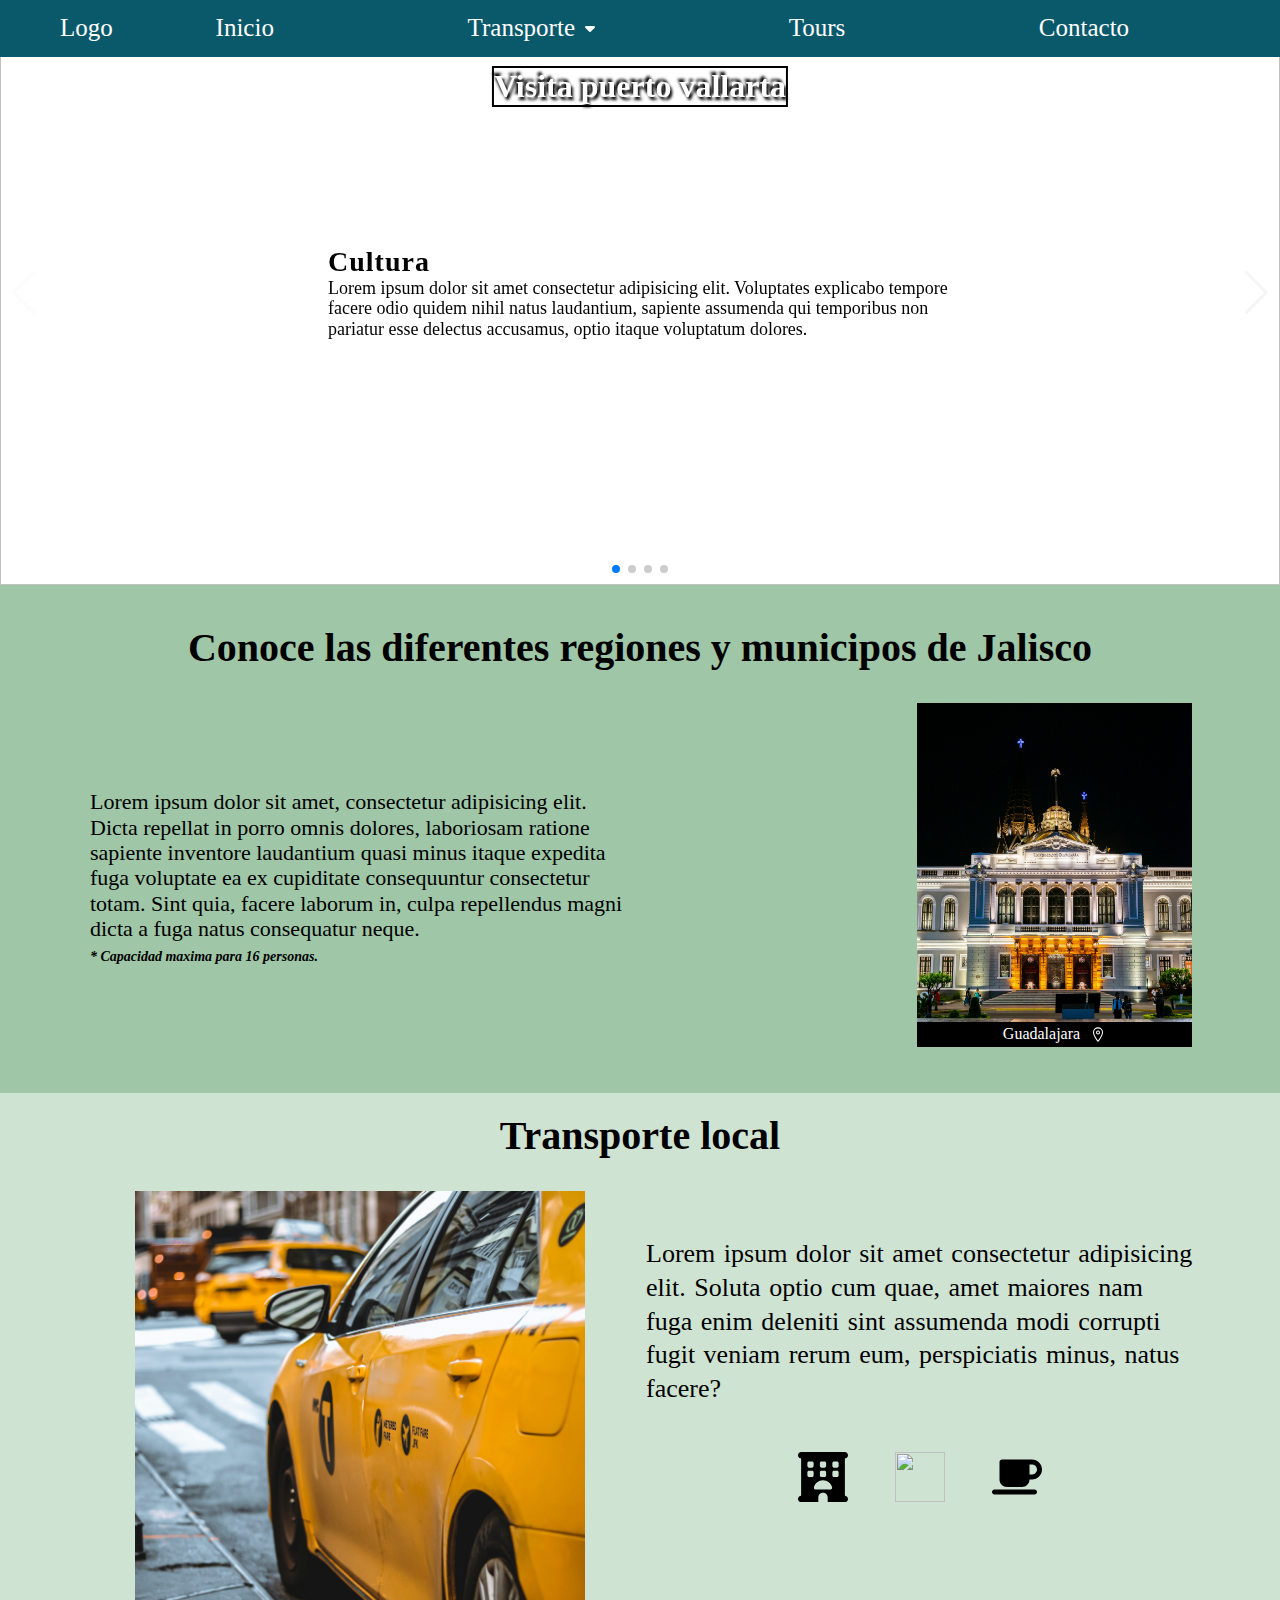
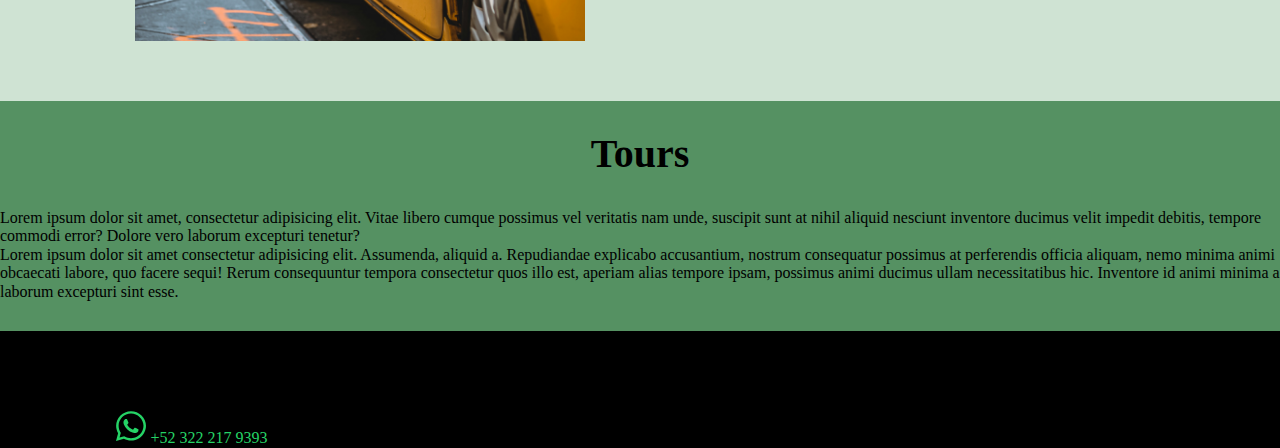
==== commit 46287471: "mobile design 1st ver" ====
--- a/index.html
+++ b/index.html
@@ -27,19 +27,20 @@
         <span class="logo">Logo</span>
         <button aria-controls="navigation" aria-expanded="false" class="bars-menu-btn"></button>
         <nav class="navbar">
-            <button aria-controls="navigation" aria-expanded="true" class="close-menu-btn"></button>
+            <button aria-controls="navigation" aria-expanded="true" class="close-menu-btn" aria-hidden="true"></button>
             <ul id="navigation">
                 <li><a href="#inicio">Inicio</a></li>
                 <li id="transportes">
-                    <div role="none" class="flex-center">
-                        <span aria-controls="tipo-transportes" aria >Transporte</span>
-                        <img src="./images/svg/caret-down-solid.svg" alt="Flecha abajo" role="none" class="smallest-w-icon">
+                        <button class="transporte-btn" aria-controls="tipo-transportes" aria-expanded="false">
+                            Transporte 
+                            <img src="./images/svg/caret-down-solid.svg" alt="" class="smallest-w-icon">
+                        </button>
+                    <div class="subnavigation-wrapper">
+                        <ul class="subnavigation" id="tipo-transportes">
+                            <li aria-hidden="true"><a tabindex="1" href="#local">Local</a></li>
+                            <li aria-hidden="true"><a tabindex="1" href="#foraneo">Foraneo</a></li>
+                        </ul>
                     </div>
-                    <ul class="subnavigation" id="tipo-transportes"
-                    aria-expanded="false">
-                        <li aria-hidden="true"><a href="#local">Local</a></li>
-                        <li aria-hidden="true"><a href="#foraneo">Foraneo</a></li>
-                    </ul>
                 </li>
                 <li><a href="#tours">Tours</a></li>
                 <li><a href="#contacto">Contacto</a></li>
@@ -90,7 +91,7 @@
             <p>Lorem ipsum dolor sit amet, consectetur adipisicing elit. Dicta repellat in porro omnis dolores, laboriosam ratione
                 sapiente inventore laudantium quasi minus itaque expedita fuga voluptate ea ex cupiditate consequuntur consectetur
                 totam. Sint quia, facere laborum in, culpa repellendus magni dicta a fuga natus consequatur neque.</p>
-                <span class="small-letter bold">Capacidad maxima para 16 personas.</span>
+                <span class="small-letter bold">* Capacidad maxima para 16 personas.</span>
         </div>
         <ul class="flex-container-wrap" id="foraneo-list">
             <li>
--- a/index.css
+++ b/index.css
@@ -27,9 +27,12 @@
     --foraneo-picture-legend_bg-color:#000;
     --foraneo-picture-legend_font-folor:#fff;
     --body_font-size:1.6rem;
+    --_Header-list-vertical-padding: .6rem;
+    --_Header-list-horizontal-padding: .4rem;
     }
 body {
     font-size: 1.6rem;
+    overflow-x: hidden;
 }
 
 /* Header */
@@ -66,11 +69,16 @@
     flex-direction: column;
     align-items: center;
     justify-content: center;
+    border-radius: 8px;
+}
+#navigation > li > a {
+    padding: var(--_Header-list-vertical-padding) var(--_Header-list-horizontal-padding);
+    
 }
 #navigation > li:hover {
     background-color: #000;
 }
-#navigation > li .subnavigation {
+#transportes > .subnavigation-wrapper {
     background-color: hsl(191, 83%, 33%);
     position: absolute;
     width: 100%;
@@ -79,8 +87,22 @@
     transform: translateY(50%);
     display: none;
 }
-.subnavigation > *:hover {
+#transportes > .subnavigation-wrapper.open {
+    display: grid;
+    z-index: 999;
+}
+.subnavigation-wrapper > ul > li:hover {
     background-color: hsl(191, 83%, 43%);
+}
+.transporte-btn {
+    background-color: transparent;
+    border: none;
+    color: var(--_Header-font-color);
+    display: flex;
+    align-items: center;
+    gap: 1rem;
+    padding: 0.2rem 0.4rem;
+    border-radius: .4rem .6rem;
 }
 /* Menu btns */
 .bars-menu-btn,
@@ -90,7 +112,9 @@
     background-color: #000;
     aspect-ratio: 1;
     display: none;
-}
+    cursor: pointer;
+}
+
 .bars-menu-btn {
     background: url('images/svg/bars-solid.svg') no-repeat center/cover;
 }
@@ -174,7 +198,6 @@
     grid-column: 1/2;
     padding: 2rem 1rem;
     font-size: 2.2rem;
-    text-align: end;
 }
 #foraneo-list{
     width: 100%;
@@ -303,6 +326,7 @@
 }
 .smallest-w-icon {
     width: 1rem;
+    object-fit: contain;
     height: 100%;
 }
 
@@ -312,4 +336,106 @@
 }
 .bold {
     font-weight: bold;
+}
+
+/* Breakpoints */
+
+@media screen and (max-width: 866px) {
+    html {
+        font-size: 52%;
+    }
+    .bars-menu-btn,
+    .close-menu-btn {
+        display: block;
+        border: none;
+    }
+    
+    .navbar {
+        z-index: 999;
+        top: 0;
+        position: fixed;
+        height: 100vh;
+        background: var(--_Header-bg-color);
+        flex-direction: column;
+        align-items: center;
+        justify-content: center;
+        width: 50%;
+        opacity: 0;
+        max-width: 250px;
+        right: 0;
+        transition: transform 400ms ease;
+        pointer-events: none;
+        transform: translateX(100%);
+    }
+    .navbar.open:before {
+        content: '';
+        position: fixed;
+        background-color: rgba(0, 0, 0, 0.475);
+        width: 100vw;
+        height: 100vh;
+        left: 0;
+        top: 0;
+        transform: translateX(-100%);
+        z-index: 9999;
+    }
+    .close-menu-btn {
+        position: absolute;
+        right: 2rem;
+        top: 2.5rem;
+    }
+    
+    #navigation {
+        flex-direction: column;
+        padding: 10rem 0;
+        gap:4rem !important;
+    }
+    .bars-menu-btn.clicked {
+        display: none;
+    }
+    .navbar.open {
+        opacity: 1 !important;
+        transform: translate(0) !important;
+        pointer-events: all;
+    }
+    #transportes > .subnavigation-wrapper {
+        inset: 0;
+        position: relative;
+        transform: none;
+        text-align: center;
+        display: grid;
+        padding: 0;
+        grid-template-rows: 0fr;
+        transition: grid 300ms ease;
+    }
+    #transportes > .subnavigation-wrapper.open {
+        grid-template-rows: 1fr;
+        padding: 0.8rem;
+    }
+
+    #transportes > .subnavigation-wrapper> ul {
+        overflow: hidden;
+    }
+    /* Foraneo */
+    #foraneo{
+        grid-template-columns: 1fr;
+        border: 3px solid blue;
+    }
+    #foraneo h2 {
+        grid-column: auto;
+    }
+
+    #foraneo-description {
+        grid-column: auto;
+    }
+    #foraneo-list {
+        width: 100%;
+        gap: 0.85rem;
+        overflow-y: auto;
+        max-height: none;
+        position: relative;
+        border: 3px solid brown;
+    }
+    #foraneo-list > li {
+        margin: unset;
+    }
 }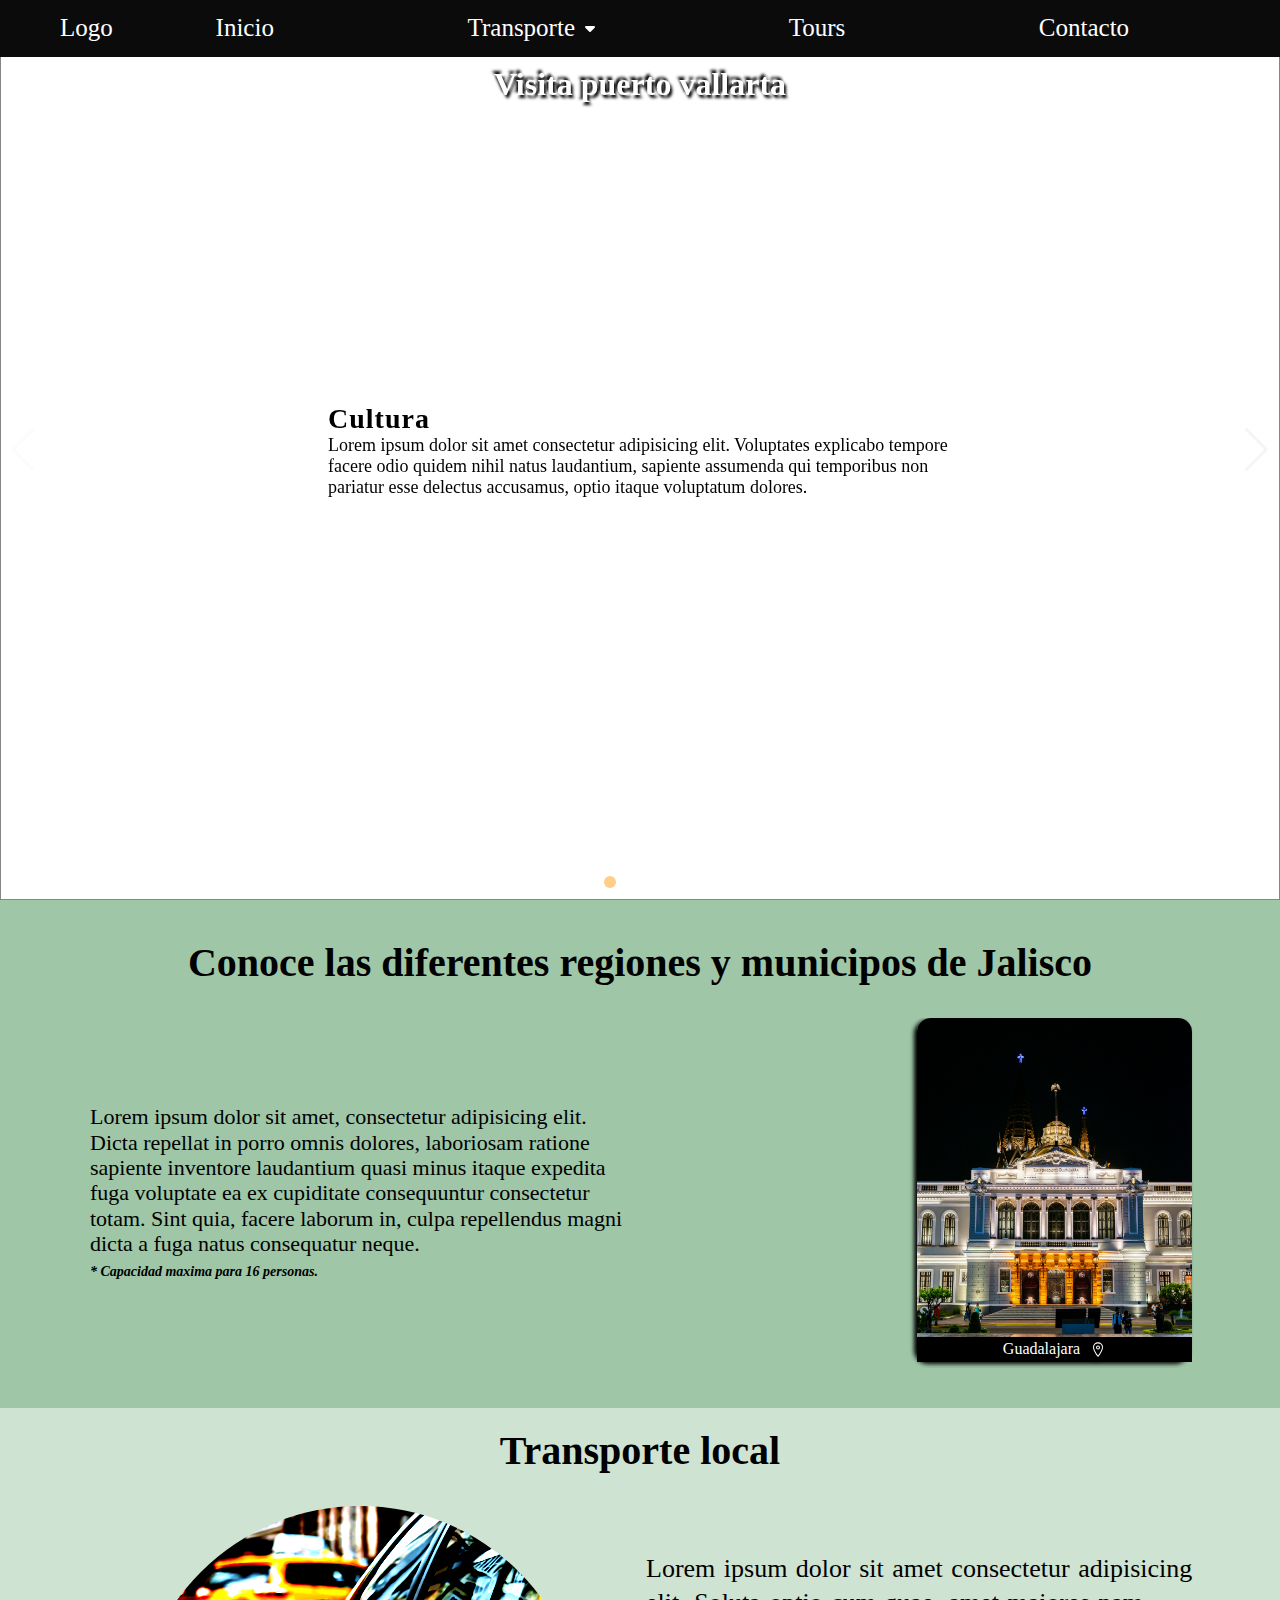
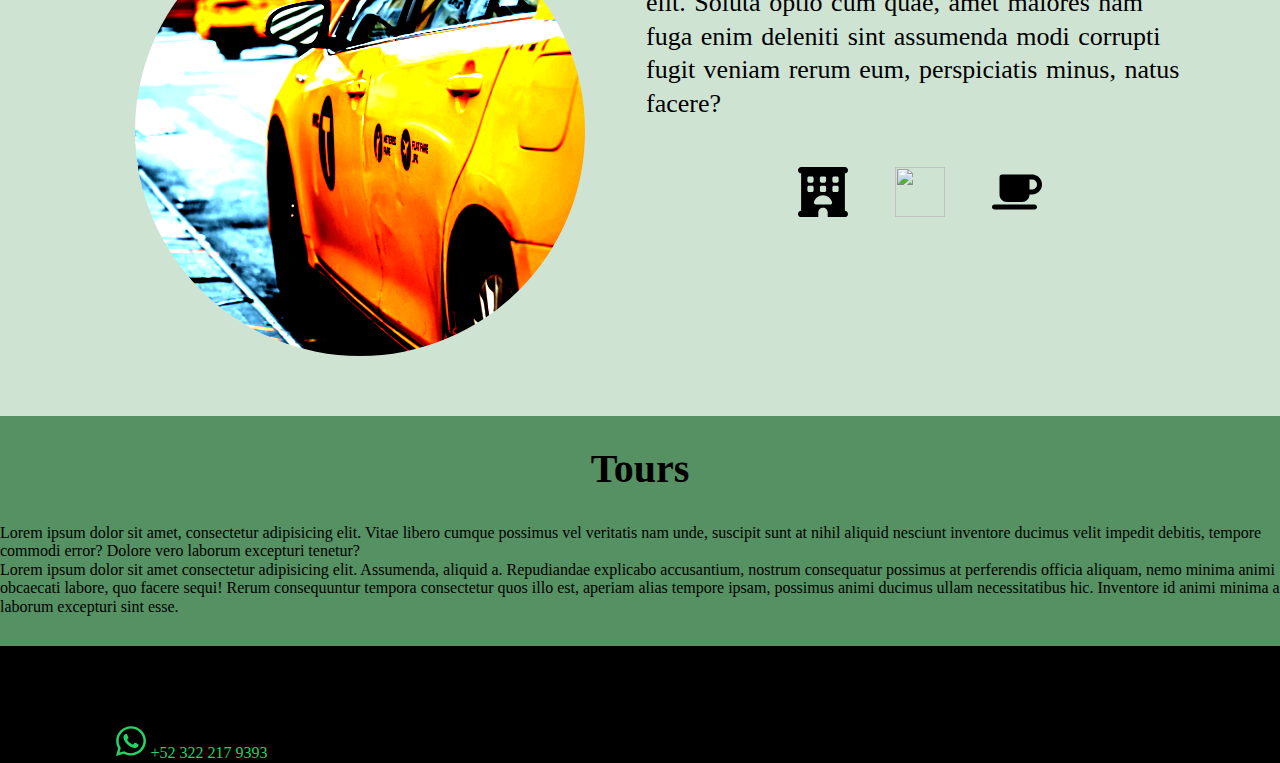
==== commit 96433bc1: "desktop design" ====
--- a/index.html
+++ b/index.html
@@ -37,8 +37,8 @@
                         </button>
                     <div class="subnavigation-wrapper">
                         <ul class="subnavigation" id="tipo-transportes">
-                            <li aria-hidden="true"><a tabindex="1" href="#local">Local</a></li>
-                            <li aria-hidden="true"><a tabindex="1" href="#foraneo">Foraneo</a></li>
+                            <li aria-hidden="true"><a tabindex="-1" href="#local">Local</a></li>
+                            <li aria-hidden="true"><a tabindex="-1" href="#foraneo">Foraneo</a></li>
                         </ul>
                     </div>
                 </li>
--- a/index.css
+++ b/index.css
@@ -10,7 +10,7 @@
 /* Variables */
 :root{
     --small-icon-size:2.5rem;
-    --_Header-bg-color:#0a596b;
+    --_Header-bg-color:#0b0b0b;
     --_Header-font-color:#fff;
     --_Header-font-size:2.5rem;
     --_H2-font-size:4rem;
@@ -34,7 +34,6 @@
     font-size: 1.6rem;
     overflow-x: hidden;
 }
-
 /* Header */
 header {
     position: fixed;
@@ -76,10 +75,10 @@
     
 }
 #navigation > li:hover {
-    background-color: #000;
+    background-color: hsl(191, 83%, 43%);;
 }
 #transportes > .subnavigation-wrapper {
-    background-color: hsl(191, 83%, 33%);
+    background-color: rgba(0, 0, 0, 0.55);
     position: absolute;
     width: 100%;
     bottom: calc((var(--_Header-font-size) + var(--_Header-padding-vertical) * 2) * -1);
@@ -90,6 +89,9 @@
 #transportes > .subnavigation-wrapper.open {
     display: grid;
     z-index: 999;
+}
+#tipo-transportes li {
+    padding: .4rem;
 }
 .subnavigation-wrapper > ul > li:hover {
     background-color: hsl(191, 83%, 43%);
@@ -131,7 +133,6 @@
     color: #fff;
     text-shadow: 2px 3px 3px black,
     -2px -3px 3px black;
-    border: 2px solid black;
     text-align: center;
     z-index: 200;
     left: 50%;
@@ -143,13 +144,14 @@
     height: 100%;
 }
 #main-carrusel {
-    height: 65vh;
+    height: 100vh;
 }
 #main-carrusel img {
     display: block;
     width: 100%;
     height: 100%;
-    height: 65vh !important;
+    height: 100vh;
+    filter: brightness(.7);
 }
 .swiper-slide {
     background-position: center;
@@ -158,6 +160,15 @@
 #main-carrusel > .swiper-button-next,
 #main-carrusel > .swiper-button-prev {
     color: whitesmoke;
+}
+#main-carrusel .swiper-pagination-bullet {
+    background-color: white ;
+    opacity: 1 ;
+    width: 1.2rem;
+    height: 1.2rem;
+}
+#main-carrusel .swiper-pagination-bullet-active {
+    background-color: rgb(255, 207, 136);
 }
 /* Swiper Texto */
 .swiper-content {
@@ -184,7 +195,8 @@
 
 /* =====FORANEO===== */
 #foraneo{
-    background-color: var(--_foraneo-background-color);
+    background: var(--_foraneo-background-color);
+    /* background: linear-gradient(25deg, var(--_foraneo-background-color) 40%, rgba(18, 164, 243, 0.596) 80%); */
     display: grid;
     grid-template-columns: 1fr 1fr;
     place-content: center;
@@ -230,6 +242,8 @@
 figure img {
     max-width: 275px;
     display: block;
+    border-radius: 1.4rem;
+    box-shadow: -3px 2px 4px black;
 }
 figcaption img {
     max-width: var(--body_font-size);
@@ -241,16 +255,20 @@
     flex-direction: column;
     padding: 2rem 8rem;
 }
+button:focus-visible,
+a:focus-visible {
+    outline: 1px solid white;
+}
 .grid-container {
     display: grid;
     grid-template-columns: 1fr 1fr;
-    padding-bottom: 4rem;
+    padding-bottom: 4rem;;
 }
 .flex-container-col {
     display: flex;
     flex-direction: column;
     align-items: center;
-
+    justify-content:start;
 }
 #local .flex-container-col:nth-child(2) {
     font-size: 2.6rem;
@@ -262,6 +280,8 @@
 #vehicle {
     max-width: 450px;
     aspect-ratio: 1;
+    border-radius: 100vw;
+    filter: contrast(4);
 }
 #local-service-icons {
     gap: 4.7rem;
@@ -273,6 +293,7 @@
     width: 5rem;
     height: 100%;
     object-fit: contain;
+    
 }
 /* =====TOURS===== */
 #tours{
@@ -418,7 +439,6 @@
     /* Foraneo */
     #foraneo{
         grid-template-columns: 1fr;
-        border: 3px solid blue;
     }
     #foraneo h2 {
         grid-column: auto;
@@ -433,9 +453,12 @@
         overflow-y: auto;
         max-height: none;
         position: relative;
-        border: 3px solid brown;
+       
     }
     #foraneo-list > li {
         margin: unset;
     }
+    .grid-container {
+        grid-template-columns: 1fr;
+    }
 }